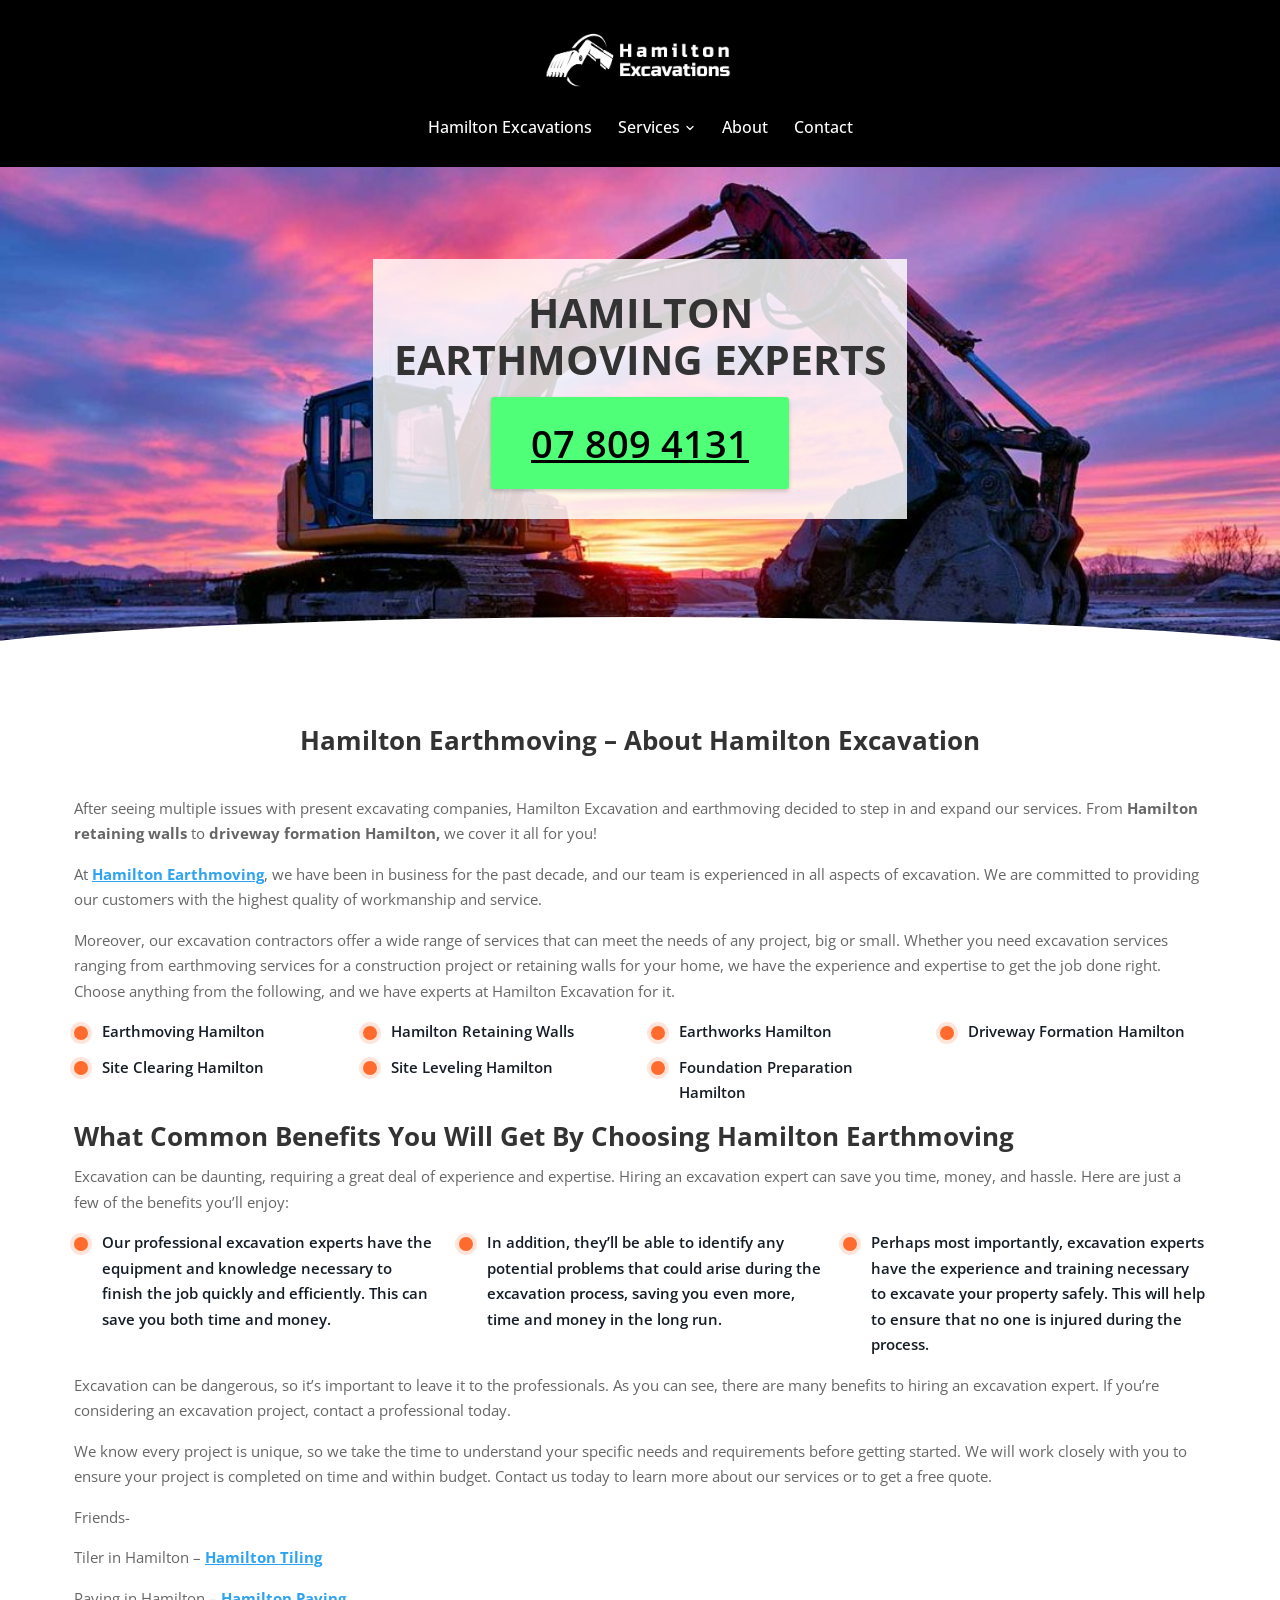
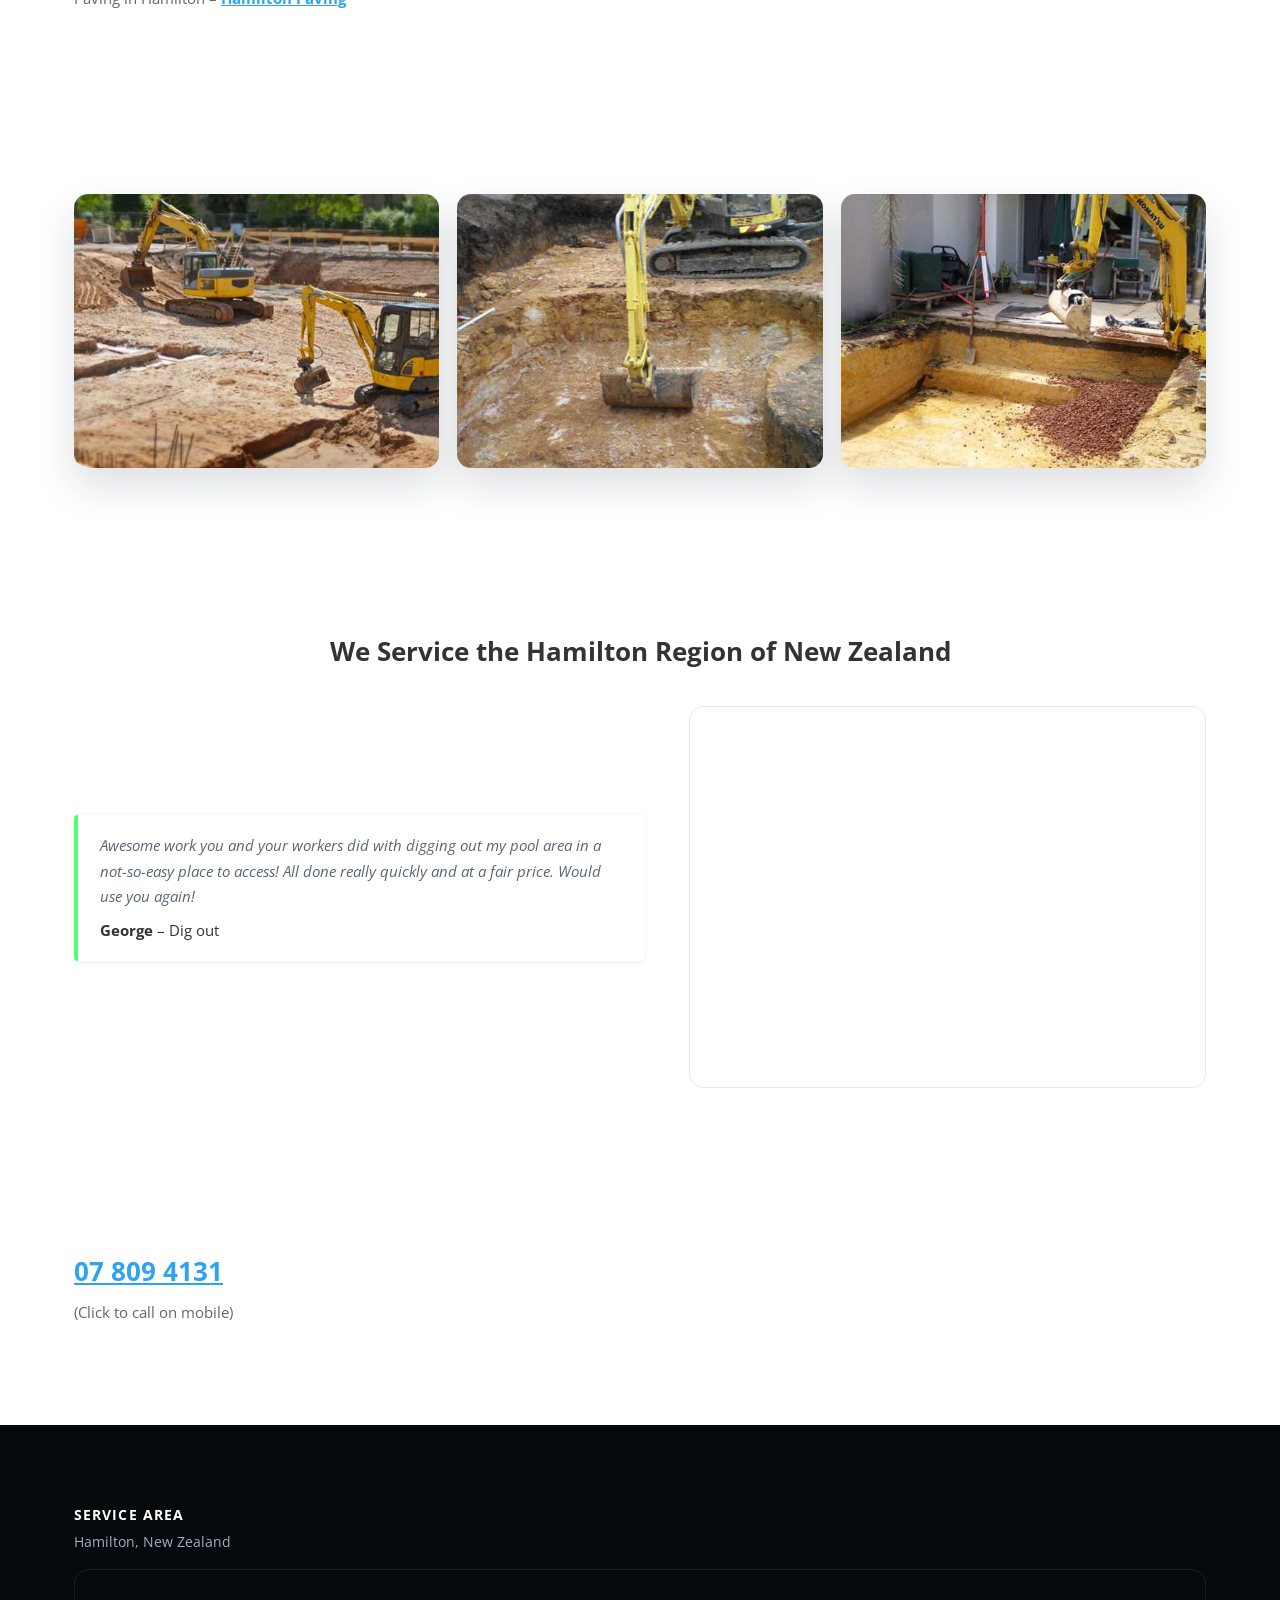
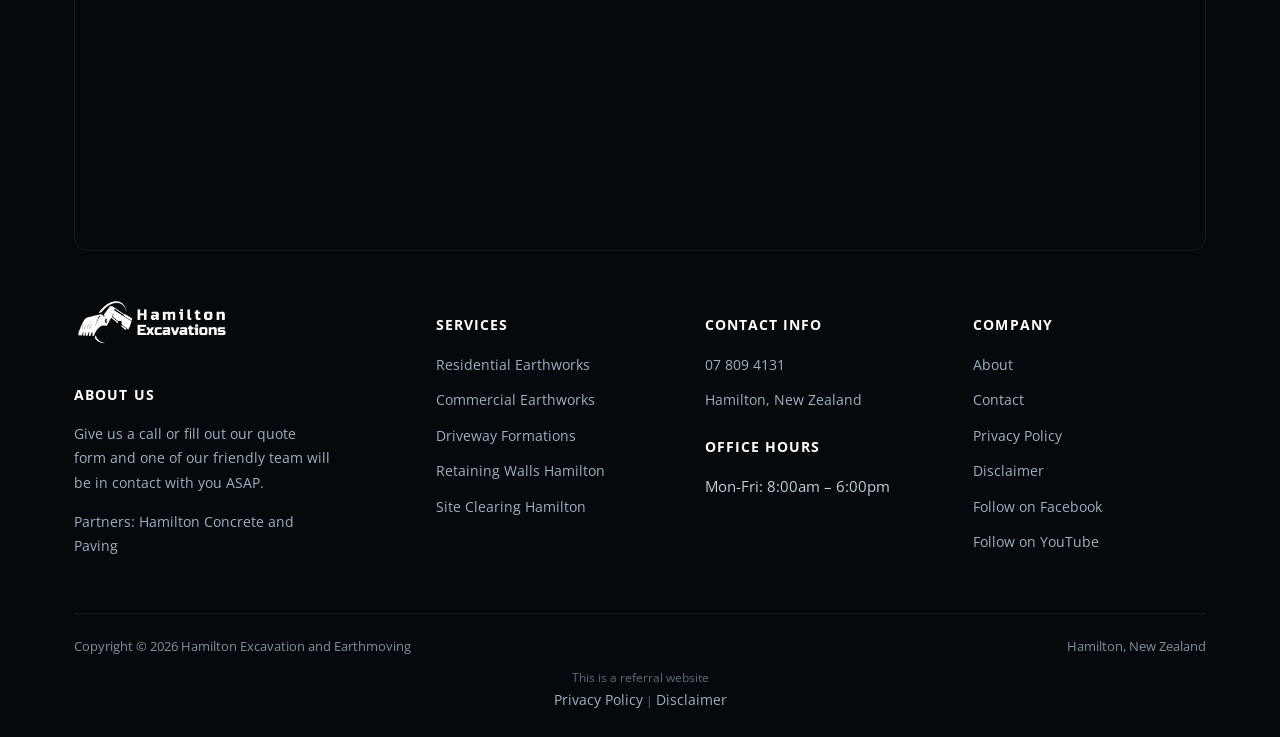
==== about/index.html @ d852b8cb "Rebuild Hamilton Excavations as fast static site Co-Authored-By: Claude Sonnet 5.5 <noreply@anthropi" ====
<!doctype html>
<html lang="en-NZ">
<head>
<!-- Google Tag Manager -->
<script>(function(w,d,s,l,i){w[l]=w[l]||[];w[l].push({'gtm.start':new Date().getTime(),event:'gtm.js'});var f=d.getElementsByTagName(s)[0],j=d.createElement(s),dl=l!='dataLayer'?'&l='+l:'';j.async=true;j.src='https://www.googletagmanager.com/gtm.js?id='+i+dl;f.parentNode.insertBefore(j,f);})(window,document,'script','dataLayer','GTM-MQJZXBH');</script>
<!-- End Google Tag Manager -->
<!-- Google tag (gtag.js) -->
<script async src="https://www.googletagmanager.com/gtag/js?id=G-6KZC2L4CS7"></script>
<script>
  window.dataLayer = window.dataLayer || [];
  function gtag(){dataLayer.push(arguments);}
  gtag('js', new Date());
  gtag('config', 'G-6KZC2L4CS7');
  gtag('config', 'AW-10951528442');
  gtag('config', 'G-4M3SEHZ516');
</script>
<meta charset="UTF-8">
<meta name="viewport" content="width=device-width, initial-scale=1.0">
<link rel="icon" href="/favicon-32.png" sizes="32x32" type="image/png">
<link rel="icon" href="/favicon-192.png" sizes="192x192" type="image/png">
<link rel="apple-touch-icon" href="/apple-touch-icon.png">
<title>Hamilton Earthmoving - Waikato Earthworks Experts - We Dig</title>
<meta name="description" content="Looking for Hamilton Earthmoving? We are your local Waikato Excavation team - Retaining Walls, Driveway formation, Landscaping and more!">
<meta name="robots" content="follow, index, max-snippet:-1, max-video-preview:-1, max-image-preview:large">
<link rel="canonical" href="https://hamiltonexcavations.co.nz/about/">
<meta property="og:locale" content="en_US">
<meta property="og:type" content="article">
<meta property="og:title" content="Hamilton Earthmoving - Waikato Earthworks Experts - We Dig">
<meta property="og:description" content="Looking for Hamilton Earthmoving? We are your local Waikato Excavation team - Retaining Walls, Driveway formation, Landscaping and more!">
<meta property="og:url" content="https://hamiltonexcavations.co.nz/about/">
<meta property="og:site_name" content="Hamilton Earthworks &amp; Excavation | Local Earthmoving">
<meta property="og:video" content="https://www.youtube.com/embed/xe1oZxpB5Bo">
<meta name="twitter:card" content="summary_large_image">
<meta name="twitter:title" content="Hamilton Earthmoving - Waikato Earthworks Experts - We Dig">
<meta name="twitter:description" content="Looking for Hamilton Earthmoving? We are your local Waikato Excavation team - Retaining Walls, Driveway formation, Landscaping and more!">
<meta name="twitter:label1" content="Time to read">
<meta name="twitter:data1" content="6 minutes">
<script type="application/ld+json">{"@context": "https://schema.org", "@graph": [{"@type": "Place", "@id": "https://hamiltonexcavations.co.nz/#place", "address": {"@type": "PostalAddress", "addressLocality": "Waikato", "addressRegion": "Hamilton", "addressCountry": "New Zealand"}}, {"@type": ["LocalBusiness", "Organization"], "@id": "https://hamiltonexcavations.co.nz/#organization", "name": "Hamilton Excavations and Earthworks", "url": "https://hamiltonexcavations.co.nz", "email": "info@hamiltonexcavations.co.nz", "address": {"@type": "PostalAddress", "addressLocality": "Waikato", "addressRegion": "Hamilton", "addressCountry": "New Zealand"}, "logo": {"@type": "ImageObject", "@id": "https://hamiltonexcavations.co.nz/#logo", "url": "https://hamiltonexcavations.co.nz/images/logo-square-Hamilton-Excavations_Blk.png", "contentUrl": "https://hamiltonexcavations.co.nz/images/logo-square-Hamilton-Excavations_Blk.png", "caption": "Hamilton Earthworks &amp; Excavation | Local Earthmoving", "inLanguage": "en-US", "width": "600", "height": "600"}, "openingHours": ["Monday,Tuesday,Wednesday,Thursday,Friday 08:00-18:00"], "location": {"@id": "https://hamiltonexcavations.co.nz/#place"}, "image": {"@id": "https://hamiltonexcavations.co.nz/#logo"}, "telephone": "+64-7-808-1241"}, {"@type": "WebSite", "@id": "https://hamiltonexcavations.co.nz/#website", "url": "https://hamiltonexcavations.co.nz", "name": "Hamilton Earthworks &amp; Excavation | Local Earthmoving", "alternateName": "Hamilton Excavation Service | Local Earthworks", "publisher": {"@id": "https://hamiltonexcavations.co.nz/#organization"}, "inLanguage": "en-US"}, {"@type": "BreadcrumbList", "@id": "https://hamiltonexcavations.co.nz/about/#breadcrumb", "itemListElement": [{"@type": "ListItem", "position": "1", "item": {"@id": "https://hamiltonexcavations.co.nz", "name": "Home"}}, {"@type": "ListItem", "position": "2", "item": {"@id": "https://hamiltonexcavations.co.nz/about/", "name": "about"}}]}, {"@type": "AboutPage", "@id": "https://hamiltonexcavations.co.nz/about/#webpage", "url": "https://hamiltonexcavations.co.nz/about/", "name": "Hamilton Earthmoving - Waikato Earthworks Experts - We Dig", "datePublished": "2022-08-01T09:23:46+00:00", "dateModified": "2025-04-08T02:27:43+00:00", "isPartOf": {"@id": "https://hamiltonexcavations.co.nz/#website"}, "inLanguage": "en-US", "breadcrumb": {"@id": "https://hamiltonexcavations.co.nz/about/#breadcrumb"}}, {"@type": "VideoObject", "name": "Hamilton Earthworks and Excavating", "description": "Excavation Services Hamilton, Waikato, New ZealandWebsite: https://hamiltonexcavations.co.nz/GMB: https://goo.gl/maps/LF7P3GkXdFYofc6y6Facebook: https://www....", "uploadDate": "2023-04-04T17:15:39-07:00", "embedUrl": "https://www.youtube.com/embed/xe1oZxpB5Bo", "duration": "PT0M34S", "width": "1280", "height": "720", "isFamilyFriendly": "True", "@id": "https://hamiltonexcavations.co.nz/about/#schema-2437", "isPartOf": {"@id": "https://hamiltonexcavations.co.nz/about/#webpage"}, "publisher": {"@id": "https://hamiltonexcavations.co.nz/#organization"}, "inLanguage": "en-US", "mainEntityOfPage": {"@id": "https://hamiltonexcavations.co.nz/about/#webpage"}}]}</script>
<script type="application/ld+json">{"@context": "https://schema.org", "@type": "BreadcrumbList", "itemListElement": [{"@type": "ListItem", "position": 1, "name": "Home", "item": "https://hamiltonexcavations.co.nz/"}, {"@type": "ListItem", "position": 2, "name": "About", "item": "https://hamiltonexcavations.co.nz/about/"}]}</script>
<link rel="preconnect" href="https://fonts.googleapis.com">
<link rel="preconnect" href="https://fonts.gstatic.com" crossorigin>
<link rel="preload" as="style" href="https://fonts.googleapis.com/css2?family=Open+Sans:wght@400;600;700;800&display=swap" onload="this.onload=null;this.rel='stylesheet'">
<noscript><link rel="stylesheet" href="https://fonts.googleapis.com/css2?family=Open+Sans:wght@400;600;700;800&display=swap"></noscript>
<link rel="stylesheet" href="/css/style.css">
</head>
<body class="">
<noscript><iframe src="https://www.googletagmanager.com/ns.html?id=GTM-MQJZXBH" height="0" width="0" style="display:none;visibility:hidden"></iframe></noscript>
<header class="classic">
  <div class="c-head wrap">
    <a href="/" class="brand"><img src="/images/logo-long-Hamilton-Excavations-white.png" alt="Hamilton Excavations" width="496" height="175"></a>
    <nav class="links"><a href="/">Hamilton Excavations</a><div class="nav-item"><a href="/services/">Services <svg viewBox="0 0 24 24" fill="none" stroke-width="2.4" stroke-linecap="round" stroke-linejoin="round"><path d="m6 9 6 6 6-6"/></svg></a><div class="nav-dropdown"><a href="/residential-earthworks/">Residential Earthworks</a><a href="/commercial-earthworks/">Commercial Earthworks</a><a href="/driveway-formation/">Driveway Formation</a><a href="/retaining-walls/">Retaining Walls</a><a href="/site-clearing/">Site Clearing</a></div></div><a href="/about/">About</a><a href="/contact/">Contact</a></nav>
    <button type="button" class="hamburger-btn" id="hamburgerBtn" aria-label="Open menu" aria-expanded="false"><svg viewBox="0 0 24 24" fill="none" stroke="#fff" stroke-width="2.4" stroke-linecap="round" stroke-linejoin="round"><path d="M4 7h16M4 12h16M4 17h16"/></svg></button>
  </div>
  <div class="mobile-menu" id="mobileMenu"><a href="/">Hamilton Excavations</a><a href="/services/">Services</a><div class="mobile-submenu"><a href="/residential-earthworks/">Residential Earthworks</a><a href="/commercial-earthworks/">Commercial Earthworks</a><a href="/driveway-formation/">Driveway Formation</a><a href="/retaining-walls/">Retaining Walls</a><a href="/site-clearing/">Site Clearing</a></div><a href="/about/">About</a><a href="/contact/">Contact</a><a href="tel:078094131" class="mobile-menu-phone">Call 07 809 4131</a></div>
</header>
<main>
<section class="hero-c" id="top"><div class="hero-c-box"><div class="row"><div class="text"><h1>Hamilton Earthmoving Experts</h1></div><p class="btn-wrap"><a class="btn btn-primary" href="tel:078094131">07 809 4131</a></p></div></div></section>
<section class=""><div class="wrap"><div class="row"><div class="text"><h2>Hamilton Earthmoving – About Hamilton Excavation</h2></div></div><div class="row"><div class="text"><p>After seeing multiple issues with present excavating companies, Hamilton Excavation and earthmoving decided to step in and expand our services. From <strong>Hamilton retaining walls </strong>to <strong>driveway formation Hamilton, </strong>we cover it all for you!</p>
<p>At <a href="/"><strong>Hamilton Earthmoving</strong></a>, we have been in business for the past decade, and our team is experienced in all aspects of excavation. We are committed to providing our customers with the highest quality of workmanship and service.</p>
<p>Moreover, our excavation contractors offer a wide range of services that can meet the needs of any project, big or small. Whether you need excavation services ranging from earthmoving services for a construction project or retaining walls for your home, we have the experience and expertise to get the job done right. Choose anything from the following, and we have experts at Hamilton Excavation for it.</p>
<ul>
<li>Earthmoving Hamilton</li>
<li>Hamilton Retaining Walls</li>
<li>Earthworks Hamilton</li>
<li>Driveway Formation Hamilton</li>
<li>Site Clearing Hamilton</li>
<li>Site Leveling Hamilton</li>
<li>Foundation Preparation Hamilton</li>
</ul>
<h2><strong>What Common Benefits You Will Get By Choosing Hamilton Earthmoving</strong></h2>
<p>Excavation can be daunting, requiring a great deal of experience and expertise. Hiring an excavation expert can save you time, money, and hassle. Here are just a few of the benefits you’ll enjoy:</p>
<ul>
<li>Our professional excavation experts have the equipment and knowledge necessary to finish the job quickly and efficiently. This can save you both time and money.</li>
<li>In addition, they’ll be able to identify any potential problems that could arise during the excavation process, saving you even more, time and money in the long run.</li>
<li>Perhaps most importantly, excavation experts have the experience and training necessary to excavate your property safely. This will help to ensure that no one is injured during the process.</li>
</ul>
<p>Excavation can be dangerous, so it’s important to leave it to the professionals. As you can see, there are many benefits to hiring an excavation expert. If you’re considering an excavation project, contact a professional today.</p>
<p>We know every project is unique, so we take the time to understand your specific needs and requirements before getting started. We will work closely with you to ensure your project is completed on time and within budget. Contact us today to learn more about our services or to get a free quote.</p>
<p>Friends-</p>
<p>Tiler in Hamilton – <a href="https://hamiltontilingservice.co.nz/" target="_blank" rel="noopener">Hamilton Tiling</a></p>
<p>Paving in Hamilton – <a href="https://hamiltonconcretepaving.co.nz/" target="_blank" rel="noopener">Hamilton Paving</a></p></div></div></div></section>
<section class=""><div class="wrap"><div class="row gallery-grid"><div class="figure"><img src="/images/c4-1-1.jpg" alt="Hamilton Earthmoving - Digger in action" width="692" height="384" loading="lazy" decoding="async"></div><div class="figure"><img src="/images/c3-1.jpg" alt="hamilton excavation in process" width="692" height="384" loading="lazy" decoding="async"></div><div class="figure"><img src="/images/c2-2.jpg" alt="new driveway from hamilton excavation" width="692" height="384" loading="lazy" decoding="async"></div></div></div></section>
<section class=""><div class="wrap"><div class="row"><div class="text">

<h2>We Service the Hamilton Region of New Zealand</h2>

</div></div><div class="row cols cols-2"><div class="col"><div class="testimonial"><blockquote><p>Awesome work you and your workers did with digging out my pool area in a not-so-easy place to access! All done really quickly and at a fair price. Would use you again!</p></blockquote><p class="who"><strong>George</strong> &ndash; Dig out</p></div></div><div class="col"><div class="map-embed"><iframe src="https://www.google.com/maps/embed?pb=!1m14!1m8!1m3!1d100912.6818977633!2d175.24839!3d-37.777821!3m2!1i1024!2i768!4f13.1!3m3!1m2!1s0x0%3A0x8e48f410fe444acb!2sHamilton%20Excavations%20and%20Retaining%20Walls!5e0!3m2!1sen!2sau!4v1660415158446!5m2!1sen!2sau" width="600" height="380" style="border:0" allowfullscreen loading="lazy" referrerpolicy="no-referrer-when-downgrade" title="Hamilton Excavation and Earthmoving service area map"></iframe></div></div></div></div></section>
<section class=""><div class="wrap"><div class="row"><div class="text"><h2><a href="tel:078094131">07 809 4131</a></h2>
<p>(Click to call on mobile)</p></div></div></div></section>
</main>
<footer>
  <div class="wrap">
    <div class="footer-map-head"><h4>Service Area</h4><p>Hamilton, New Zealand</p></div><div class="footer-map"><iframe src="https://www.google.com/maps/embed?pb=!1m14!1m8!1m3!1d201825.3637955266!2d175.24839!3d-37.777821!3m2!1i1024!2i768!4f13.1!3m3!1m2!1s0x248fe0f146247133%3A0x8e48f410fe444acb!2sHamilton%20Excavations%20and%20Retaining%20Walls!5e0!3m2!1sen!2sau!4v1680653129129!5m2!1sen!2sau" width="600" height="280" style="border:0" allowfullscreen loading="lazy" referrerpolicy="no-referrer-when-downgrade" title="Hamilton Excavation and Earthmoving service area map"></iframe></div>
    <div class="footer-grid "><div class="footer-brand"><a href="/" class="brand"><img src="/images/logo-long-Hamilton-Excavations-white.png" alt="Hamilton Excavations" width="496" height="175" loading="lazy"></a><h4>About us</h4><p>Give us a call or fill out our quote form and one of our friendly team will be in contact with you ASAP.</p><p>Partners: <a href="https://hamiltonconcretepaving.co.nz/" target="_blank" rel="noopener">Hamilton Concrete and Paving</a></p></div><div><h4>Services</h4><ul><li><a href="/residential-earthworks/">Residential Earthworks</a></li><li><a href="/commercial-earthworks/">Commercial Earthworks</a></li><li><a href="/driveway-formation/">Driveway Formations</a></li><li><a href="/retaining-walls/">Retaining Walls Hamilton</a></li><li><a href="/site-clearing/">Site Clearing Hamilton</a></li></ul></div><div><h4>Contact Info</h4><ul><li><a href="tel:078094131">07 809 4131</a></li><li><a href="https://goo.gl/maps/LF7P3GkXdFYofc6y6" target="_blank" rel="noopener">Hamilton, New Zealand</a></li></ul><h4 style="margin-top:22px;">Office Hours</h4><ul><li>Mon-Fri: 8:00am &ndash; 6:00pm</li></ul></div><div><h4>Company</h4><ul><li><a href="/about/">About</a></li><li><a href="/contact/">Contact</a></li><li><a href="/privacy-policy/">Privacy Policy</a></li><li><a href="/disclaimer/">Disclaimer</a></li><li><a href="https://www.facebook.com/profile.php?id=100091806720101" target="_blank" rel="noopener">Follow on Facebook</a></li><li><a href="https://www.youtube.com/channel/UCdYH-QV3wyLhXMecD7asqXA" target="_blank" rel="noopener">Follow on YouTube</a></li></ul></div></div>
    <div class="footer-bottom"><span>Copyright &copy; 2026 Hamilton Excavation and Earthmoving</span><span>Hamilton, New Zealand</span></div>
    <div class="footer-disclosure">This is a referral website<br><a href="/privacy-policy/">Privacy Policy</a> | <a href="/disclaimer/">Disclaimer</a></div>
  </div>
</footer>
<script>
(function(){var b=document.getElementById('hamburgerBtn'),m=document.getElementById('mobileMenu');if(!b||!m)return;b.addEventListener('click',function(){var o=m.classList.toggle('open');b.setAttribute('aria-expanded',o?'true':'false');});})();
</script>
<script src="https://link.msgsndr.com/js/form_embed.js" defer></script>
</body>
</html>
---- css/style.css ----
:root{
    --navy:#0f1b2b;
    --navy-2:#16283f;
    --orange:#ff6b2c;
    --orange-2:#ff8a4c;
    --paper:#f6f7f9;
    --ink:#141c26;
    --muted:#5b6673;
    --line:#e6e9ee;
    --white:#ffffff;
    --radius:14px;
    --shadow:0 10px 30px rgba(15,27,43,0.08);
    --maxw:1180px;
  }
  *{box-sizing:border-box;}
  html{scroll-behavior:smooth;}
  body{
    margin:0;
    font-family:'Inter',-apple-system,BlinkMacSystemFont,'Segoe UI',sans-serif;
    color:var(--ink);
    background:var(--white);
    line-height:1.6;
  }
  img{max-width:100%;display:block;}
  a{color:inherit;}
  .wrap{max-width:var(--maxw);margin:0 auto;padding:0 24px;}
  h1,h2,h3{font-weight:800;line-height:1.15;margin:0 0 .5em;}
  h2{font-size:clamp(1.7rem,3vw,2.4rem);}
  h3{font-size:1.15rem;}
  p{color:var(--muted);margin:0 0 1em;}
  .eyebrow{
    display:inline-flex;align-items:center;gap:8px;
    text-transform:uppercase;letter-spacing:.08em;font-size:.75rem;font-weight:700;
    color:var(--orange);margin-bottom:12px;
  }
  .eyebrow::before{content:"";width:22px;height:2px;background:var(--orange);display:inline-block;}
  .btn{
    display:inline-flex;align-items:center;justify-content:center;gap:8px;
    padding:15px 28px;border-radius:999px;font-weight:700;font-size:.95rem;
    text-decoration:none;cursor:pointer;border:2px solid transparent;transition:transform .15s ease, box-shadow .15s ease, background .15s ease;
  }
  .btn:hover{transform:translateY(-2px);}
  .btn-primary{background:var(--orange);color:var(--white);box-shadow:0 8px 20px rgba(255,107,44,.35);}
  .btn-primary:hover{background:var(--orange-2);}
  .btn-outline{background:transparent;border-color:rgba(255,255,255,.35);color:var(--white);}
  .btn-outline:hover{border-color:var(--white);}
  .btn-dark{background:var(--navy);color:var(--white);}

  /* Header */
  header{
    position:sticky;top:0;z-index:50;background:rgba(15,27,43,.96);backdrop-filter:blur(6px);
    border-bottom:1px solid rgba(255,255,255,.06);
  }
  .nav{display:flex;align-items:center;justify-content:space-between;padding:16px 24px;}
  .brand{display:flex;align-items:center;gap:10px;color:var(--white);text-decoration:none;font-weight:800;font-size:1.05rem;letter-spacing:.01em;}
  .brand-mark{
    width:34px;height:32px;display:flex;align-items:center;flex-shrink:0;
  }
  .brand-mark svg{width:34px;height:32px;}
  .brand small{display:block;font-size:.65rem;font-weight:600;color:#9fb0c3;letter-spacing:.12em;text-transform:uppercase;}
  nav.links{display:flex;align-items:center;gap:32px;}
  nav.links a{color:#cfd8e3;text-decoration:none;font-weight:600;font-size:.92rem;}
  nav.links a:hover{color:var(--white);}
  .nav-item{position:relative;display:flex;align-items:center;padding:24px 0;margin:-24px 0;}
  .nav-item > a{display:flex;align-items:center;gap:5px;}
  .nav-item > a svg{width:13px;height:13px;stroke:currentColor;transition:transform .18s ease;}
  .nav-item:hover > a svg{transform:rotate(180deg);}
  .nav-dropdown{
    position:absolute;top:100%;left:0;margin-top:2px;
    background:var(--navy-2);border:1px solid rgba(255,255,255,.1);border-radius:12px;
    padding:8px;min-width:220px;box-shadow:0 22px 44px rgba(0,0,0,.4);
    opacity:0;visibility:hidden;transform:translateY(-6px);transition:opacity .18s ease, transform .18s ease, visibility .18s ease;
    z-index:60;
  }
  .nav-item:hover .nav-dropdown{opacity:1;visibility:visible;transform:translateY(0);}
  .nav-dropdown a{display:block;padding:10px 12px;border-radius:8px;color:#cfd8e3;font-weight:600;font-size:.88rem;}
  .nav-dropdown a:hover{background:rgba(255,255,255,.07);color:var(--white);}
  .nav-cta{display:flex;align-items:center;gap:14px;}
  .phone-pill{
    display:flex;align-items:center;gap:8px;color:var(--white);text-decoration:none;font-weight:700;font-size:.92rem;
  }
  .phone-pill svg{width:16px;height:16px;stroke:var(--orange);}
  .menu-toggle{display:none;background:none;border:none;color:var(--white);font-size:1.6rem;cursor:pointer;}
  .hamburger-btn{
    display:none;width:42px;height:42px;border-radius:10px;background:var(--orange);border:none;
    align-items:center;justify-content:center;cursor:pointer;flex-shrink:0;box-shadow:0 8px 20px rgba(255,107,44,.35);
  }
  .hamburger-btn svg{width:20px;height:20px;}

  /* Mobile menu panel */
  .mobile-menu{
    display:none;flex-direction:column;gap:2px;background:var(--navy-2);
    border-top:1px solid rgba(255,255,255,.08);padding:10px 20px 22px;
  }
  .mobile-menu.open{display:flex;}
  .mobile-menu a{
    color:#cfd8e3;text-decoration:none;font-weight:600;font-size:.98rem;padding:13px 4px;
    border-bottom:1px solid rgba(255,255,255,.06);
  }
  .mobile-submenu{display:flex;flex-direction:column;padding-left:14px;}
  .mobile-submenu a{font-size:.9rem;font-weight:500;color:#9fb0c3;padding:10px 4px;}
  .mobile-menu-phone{color:var(--orange) !important;font-weight:700 !important;}
  .mobile-menu .btn-primary{justify-content:center;margin-top:14px;border-bottom:none;}

  /* Hero */
  .hero{
    background:radial-gradient(1200px 500px at 15% -10%, rgba(255,107,44,.22), transparent 60%),
               linear-gradient(100deg, rgba(15,27,43,.97) 0%, rgba(15,27,43,.93) 38%, rgba(15,27,43,.62) 100%),
               url('/images/cool-digger-sunset-3.jpg');
    background-size:cover;background-position:center 65%;
    color:var(--white);position:relative;overflow:hidden;
  }
  .hero::after{
    content:"";position:absolute;right:-120px;top:-80px;width:520px;height:520px;
    background:radial-gradient(circle,rgba(255,107,44,.2),transparent 70%);
  }
  .hero-inner{
    position:relative;z-index:2;padding:88px 24px 76px;max-width:1320px;margin:0 auto;
    display:grid;grid-template-columns:.95fr 1.25fr;gap:40px;align-items:center;
  }
  .hero h1{font-size:clamp(2.1rem,4.4vw,3.2rem);margin-bottom:.4em;}
  .hero h1 span{color:var(--orange);}
  .hero-topbar{
    position:relative;z-index:3;background:linear-gradient(135deg,var(--orange),var(--orange-2));
    padding:16px 24px;text-align:center;box-shadow:0 4px 18px rgba(0,0,0,.18);
  }
  .hero-topbar strong{
    display:inline-block;color:var(--navy);font-weight:900;letter-spacing:.02em;
    font-size:clamp(1.3rem,3.4vw,2rem);text-transform:uppercase;
    text-shadow:0 0 14px rgba(255,255,255,.85), 0 0 28px rgba(255,255,255,.5), 0 2px 0 rgba(255,255,255,.4);
  }
  .hero p.lead{color:#c3ceda;font-size:1.08rem;max-width:52ch;margin-bottom:1.8em;}
  .hero-actions{display:flex;flex-wrap:wrap;gap:14px;margin-bottom:2.4em;}
  .hero-stats{display:flex;gap:28px;flex-wrap:wrap;}
  .hero-stats div{min-width:110px;}
  .hero-stats strong{display:block;font-size:1.6rem;color:var(--white);}
  .hero-stats span{font-size:.8rem;color:#9fb0c3;text-transform:uppercase;letter-spacing:.06em;}

  .hero-card{
    background:rgba(255,255,255,.06);border:1px solid rgba(255,255,255,.12);border-radius:var(--radius);
    padding:28px;backdrop-filter:blur(4px);
  }
  .hero-card h3{color:var(--white);margin-bottom:14px;font-size:1.05rem;}
  .hero-card ul{list-style:none;margin:0;padding:0;display:grid;gap:12px;}
  .hero-card li{display:flex;gap:10px;align-items:flex-start;color:#dbe3ec;font-size:.92rem;}
  .hero-card li svg{width:18px;height:18px;stroke:var(--orange);flex-shrink:0;margin-top:2px;}

  /* Hero form (right column) */
  .hero-form{
    padding:0;
  }
  .hero-form-head{padding:0 4px 32px;}
  .response-time{
    color:var(--white);font-size:2rem;font-weight:800;margin:0;line-height:1.3;
  }
  .response-time .highlight{
    position:relative;color:var(--white);display:inline-block;padding-bottom:6px;
  }
  .response-time .highlight::after{
    content:"";position:absolute;left:-4px;right:-4px;bottom:-6px;height:14px;
    background:linear-gradient(90deg,var(--orange),var(--orange-2));
    border-radius:8px;z-index:1;transform:skewX(-10deg) rotate(-1deg);
    box-shadow:0 4px 10px rgba(255,107,44,.35);
  }
  .hero-form iframe{border-radius:10px;display:block;}

  /* Checklist strip */
  .checklist-strip{background:var(--navy-2);border-top:1px solid rgba(255,255,255,.08);}
  .checklist-strip .wrap{
    display:flex;flex-wrap:wrap;gap:14px 32px;padding:22px 24px;justify-content:center;
  }
  .checklist-strip .check-item{display:flex;align-items:center;gap:10px;color:#dbe3ec;font-size:.9rem;font-weight:600;}
  .checklist-strip .check-item svg{width:18px;height:18px;stroke:var(--orange);flex-shrink:0;}

  /* Trust bar */
  .sub-headline{background:var(--navy);padding:22px 0;}
  .sub-headline h2{
    margin:0;text-align:center;color:var(--white);font-size:clamp(1.05rem,2.4vw,1.4rem);font-weight:700;
  }

  .trustbar{background:var(--white);border-bottom:1px solid var(--line);}
  .trustbar .wrap{
    display:grid;grid-template-columns:repeat(4,1fr);gap:24px;padding:26px 24px;
  }
  .trust-item{display:flex;align-items:center;gap:12px;}
  .trust-item svg{width:26px;height:26px;stroke:var(--orange);flex-shrink:0;}
  .trust-item span{font-weight:700;font-size:.88rem;color:var(--navy);}

  /* Section spacing */
  section{padding:84px 0;}
  .section-head{max-width:640px;margin-bottom:48px;}
  .bg-paper{background:var(--paper);}

  /* Content + photo split */
  .content-photo-grid{display:grid;grid-template-columns:1.1fr .9fr;gap:48px;align-items:center;}
  .content-photo{border-radius:var(--radius);overflow:hidden;box-shadow:0 24px 50px rgba(15,27,43,.18);}
  .content-photo img{width:100%;height:360px;object-fit:cover;object-position:center;display:block;}

  /* Services grid */
  .services-grid{display:grid;grid-template-columns:repeat(3,1fr);gap:24px;}
  .service-card{
    background:var(--white);border:1px solid var(--line);border-radius:var(--radius);
    box-shadow:var(--shadow);transition:transform .18s ease, box-shadow .18s ease;
    position:relative;padding:0;overflow:hidden;
  }
  .service-card:hover{transform:translateY(-4px);box-shadow:0 16px 34px rgba(15,27,43,.12);}
  .service-card .card-photo{width:100%;height:170px;object-fit:cover;object-position:center;}
  .service-card .card-body{padding:22px 26px 28px;}
  .service-icon{
    width:52px;height:52px;border-radius:12px;background:linear-gradient(135deg,#fff1e9,#ffe1cf);
    display:flex;align-items:center;justify-content:center;margin-bottom:18px;
    margin-top:-40px;position:relative;z-index:2;box-shadow:0 6px 16px rgba(15,27,43,.18);
  }
  .service-icon svg{width:26px;height:26px;stroke:var(--orange);}
  .service-card h3{margin-bottom:8px;}
  .service-card p{margin-bottom:0;font-size:.93rem;}
  .service-card .service-link{
    display:inline-flex;align-items:center;gap:6px;margin-top:14px;font-size:.85rem;font-weight:700;color:var(--orange);text-decoration:none;
  }
  .service-card.featured{border-color:var(--orange);}
  .service-tag{
    position:absolute;top:14px;right:16px;z-index:3;background:var(--orange);color:var(--white);
    font-size:.68rem;font-weight:800;letter-spacing:.06em;text-transform:uppercase;
    padding:5px 12px;border-radius:999px;
  }

  /* Gallery */
  .gallery-grid{display:grid;grid-template-columns:repeat(4,1fr);gap:18px;}
  .gallery-item{
    position:relative;border-radius:var(--radius);overflow:hidden;aspect-ratio:4/5;
    box-shadow:var(--shadow);
  }
  .gallery-item img{width:100%;height:100%;object-fit:cover;transition:transform .3s ease;}
  .gallery-item:hover img{transform:scale(1.06);}
  .gallery-item .cap{
    position:absolute;left:0;right:0;bottom:0;padding:16px 14px;color:var(--white);font-weight:700;font-size:.85rem;
    background:linear-gradient(0deg, rgba(15,27,43,.85), transparent 70%);
  }

  /* Areas we service carousel */
  .areas-head{display:flex;justify-content:space-between;align-items:flex-end;gap:24px;margin-bottom:32px;flex-wrap:wrap;}
  .areas-top-grid{display:grid;grid-template-columns:2fr 1fr;gap:40px;align-items:stretch;margin-bottom:32px;}
  .areas-intro{display:flex;flex-direction:column;justify-content:space-between;gap:24px;}
  .areas-map-card{
    border-radius:var(--radius);overflow:hidden;min-height:220px;
    border:1px solid var(--line);box-shadow:0 10px 24px rgba(15,27,43,.08);
  }
  .areas-map-card iframe{width:100%;height:100%;border:0;display:block;}
  .carousel-nav{display:flex;gap:10px;}
  .carousel-nav button{
    width:42px;height:42px;border-radius:50%;border:1px solid var(--line);background:var(--white);
    display:flex;align-items:center;justify-content:center;cursor:pointer;transition:background .15s ease;
  }
  .carousel-nav button:hover{background:var(--paper);}
  .carousel-nav button svg{width:18px;height:18px;stroke:var(--navy);}
  .areas-carousel{
    display:flex;overflow-x:auto;scroll-snap-type:x mandatory;gap:24px;
    scrollbar-width:none;-ms-overflow-style:none;padding-bottom:4px;
  }
  .areas-carousel::-webkit-scrollbar{display:none;}
  .area-slide{
    flex:0 0 100%;scroll-snap-align:start;background:var(--paper);border:1px solid var(--line);
    border-radius:var(--radius);padding:32px 36px;
  }
  .area-slide h3{font-size:1.2rem;margin-bottom:20px;color:var(--navy);}
  .area-suburbs{columns:4;column-gap:28px;list-style:none;margin:0;padding:0;}
  .area-suburbs li{
    display:flex;align-items:center;gap:8px;font-size:.86rem;color:var(--muted);
    break-inside:avoid;margin-bottom:9px;
  }
  .area-suburbs li svg{width:13px;height:13px;stroke:var(--orange);flex-shrink:0;}
  .area-dots{display:flex;gap:8px;justify-content:center;margin-top:24px;}
  .area-dots button{
    width:8px;height:8px;border-radius:50%;background:var(--line);border:none;cursor:pointer;padding:0;
  }
  .area-dots button.active{background:var(--orange);width:22px;border-radius:6px;transition:width .2s ease;}

  /* Reviews */
  .reviews-wrap{max-width:920px;margin:0 auto;}

  /* FAQ accordion */
  .faq-wrap{max-width:820px;margin:0 auto;display:grid;gap:14px;}
  .faq-item{
    background:var(--white);border:1px solid var(--line);border-radius:12px;overflow:hidden;
  }
  .faq-item summary{
    list-style:none;cursor:pointer;padding:20px 24px;display:flex;align-items:center;justify-content:space-between;
    gap:16px;font-weight:700;color:var(--navy);font-size:1rem;
  }
  .faq-item summary::-webkit-details-marker{display:none;}
  .faq-item summary .faq-icon{
    width:26px;height:26px;border-radius:50%;background:var(--paper);display:flex;align-items:center;justify-content:center;
    flex-shrink:0;transition:transform .2s ease, background .2s ease;
  }
  .faq-item summary .faq-icon svg{width:14px;height:14px;stroke:var(--orange);}
  .faq-item[open] summary .faq-icon{transform:rotate(45deg);background:#fff1e9;}
  .faq-item .faq-answer{padding:0 24px 20px;margin:0;font-size:.94rem;}

  /* Footer map */
  .footer-map-head{margin-bottom:16px;}
  .footer-map-head h4{color:var(--white);font-size:.85rem;text-transform:uppercase;letter-spacing:.08em;margin-bottom:4px;}
  .footer-map-head p{color:#9fb0c3;font-size:.85rem;margin:0;}
  .footer-map{
    width:100%;border-radius:var(--radius);overflow:hidden;margin-bottom:44px;
    border:1px solid rgba(255,255,255,.08);
  }
  .footer-map iframe{width:100%;height:280px;border:0;display:block;}

  /* Why us */
  .why-grid{display:grid;grid-template-columns:1fr 1fr;gap:56px;align-items:start;}
  .why-list{display:grid;gap:22px;}
  .why-item{display:flex;gap:16px;}
  .why-num{
    width:42px;height:42px;border-radius:10px;background:var(--navy);color:var(--white);
    display:flex;align-items:center;justify-content:center;font-weight:800;flex-shrink:0;font-size:.95rem;
  }
  .why-item h3{margin-bottom:4px;font-size:1.05rem;}
  .why-item p{margin:0;font-size:.93rem;}
  .why-panel{
    background:var(--navy);color:var(--white);border-radius:var(--radius);padding:36px;
    background-image:radial-gradient(600px 300px at 90% 0%, rgba(255,107,44,.25), transparent 70%);
  }
  .why-panel h3{color:var(--white);font-size:1.3rem;}
  .why-panel p{color:#c3ceda;}
  .process{display:grid;gap:18px;margin-top:26px;}
  .process-step{display:flex;gap:14px;align-items:flex-start;}
  .process-step .dot{width:10px;height:10px;border-radius:50%;background:var(--orange);margin-top:8px;flex-shrink:0;}
  .process-step strong{display:block;color:var(--white);font-size:.95rem;}
  .process-step span{color:#9fb0c3;font-size:.85rem;}

  /* CTA strip */
  .cta-strip{
    background:linear-gradient(135deg,var(--orange),#ff8a4c);color:var(--white);text-align:center;
    padding:56px 24px;
  }
  .cta-strip h2{color:var(--white);margin-bottom:.3em;}
  .cta-strip p{color:rgba(255,255,255,.9);max-width:52ch;margin:0 auto 1.6em;}
  .cta-strip .btn-dark:hover{background:#0a1420;}

  /* Contact */
  .contact-grid{display:grid;grid-template-columns:.85fr 1.15fr;gap:48px;align-items:start;}
  #contact-info .contact-grid{grid-template-columns:.75fr 1.25fr;}
  #contact-info .form-wrap{background:transparent;border:none;box-shadow:none;padding:0;}
  .contact-info{display:grid;gap:22px;}
  .info-card{
    background:var(--white);border:1px solid var(--line);border-radius:var(--radius);padding:22px;
    display:flex;gap:14px;align-items:flex-start;box-shadow:var(--shadow);
  }
  .info-card svg{width:22px;height:22px;stroke:var(--orange);flex-shrink:0;margin-top:2px;}
  .info-card h3{font-size:.98rem;margin-bottom:4px;}
  .info-card p{margin:0;font-size:.9rem;}
  .info-card a{color:var(--navy);text-decoration:none;font-weight:700;}
  .form-wrap{
    background:var(--white);border:1px solid var(--line);border-radius:var(--radius);padding:16px;
    box-shadow:var(--shadow);min-height:600px;
  }
  .form-wrap iframe{border-radius:10px;}

  /* Footer */
  footer{background:var(--navy);color:#c3ceda;padding:60px 0 24px;}
  .footer-grid{display:grid;grid-template-columns:1.4fr 1fr 1fr 1fr;gap:36px;margin-bottom:40px;}
  .footer-brand p{color:#9fb0c3;font-size:.9rem;max-width:32ch;}
  footer h4{color:var(--white);font-size:.85rem;text-transform:uppercase;letter-spacing:.08em;margin-bottom:16px;}
  footer ul{list-style:none;margin:0;padding:0;display:grid;gap:10px;}
  footer a{color:#9fb0c3;text-decoration:none;font-size:.9rem;}
  footer a:hover{color:var(--white);}
  .footer-bottom{
    border-top:1px solid rgba(255,255,255,.08);padding-top:22px;
    display:flex;justify-content:space-between;flex-wrap:wrap;gap:10px;font-size:.8rem;color:#7f8fa3;
  }
  .footer-disclosure{margin-top:10px;font-size:.75rem;color:#5c6b80;}

  @media (max-width:980px){
    nav.links{display:none;}
    .phone-pill{display:none;}
    .nav-cta .btn-primary{display:none;}
    .hamburger-btn{display:flex;}
    .nav{padding:12px 16px;}
    .hero-inner{grid-template-columns:1fr;}
    .services-grid{grid-template-columns:repeat(2,1fr);}
    .why-grid{grid-template-columns:1fr;}
    .contact-grid{grid-template-columns:1fr;}
    #contact-info .contact-grid{grid-template-columns:1fr;}
    .trustbar .wrap{grid-template-columns:repeat(2,1fr);}
    .footer-grid{grid-template-columns:1fr 1fr;}
    .gallery-grid{grid-template-columns:repeat(2,1fr);}
    .area-suburbs{columns:2;}
  }
  @media (max-width:600px){
    .services-grid{grid-template-columns:1fr;}
    .hero-actions{flex-direction:column;align-items:stretch;}
    .hero-actions .btn{width:100%;}
    .hero-stats{flex-direction:column;gap:18px;align-items:flex-start;}
    .footer-grid{grid-template-columns:1fr;}
    section{padding:60px 0;}
    .gallery-grid{grid-template-columns:1fr 1fr;}
    .checklist-strip .wrap{justify-content:flex-start;}
    .area-slide{padding:24px 20px;}
    .area-suburbs{columns:1;}
    .areas-head{align-items:flex-start;}
    .areas-top-grid{grid-template-columns:1fr;gap:24px;}
    .content-photo-grid{grid-template-columns:1fr;gap:24px;}
    .content-photo img{height:220px;}
    .areas-map-card{min-height:220px;}
  }

/* privacy page */

  .policy-hero{
    background:linear-gradient(180deg,var(--navy) 0%, var(--navy-2) 100%);
    color:var(--white);padding:64px 0 48px;
  }
  .policy-hero .eyebrow{color:#ff9457;}
  .policy-hero h1{margin-bottom:.3em;}
  .policy-hero p{color:#c3ceda;max-width:60ch;margin:0;}
  .policy{padding:64px 0 90px;}
  .policy-wrap{max-width:800px;margin:0 auto;padding:0 24px;}
  .policy-wrap h2{font-size:1.35rem;margin-top:2.2em;margin-bottom:.5em;}
  .policy-wrap h2:first-child{margin-top:0;}
  .policy-wrap p, .policy-wrap li{color:var(--muted);font-size:.98rem;}
  .policy-wrap ul{padding-left:1.2em;margin:0 0 1em;}
  .policy-wrap li{margin-bottom:.4em;}
  .policy-wrap strong{color:var(--ink);}
  .policy-updated{
    display:inline-block;font-size:.82rem;font-weight:700;color:var(--orange);
    background:#fff1e9;padding:6px 14px;border-radius:999px;margin-bottom:1.5em;
  }
  .policy-card{
    background:var(--paper);border:1px solid var(--line);border-radius:var(--radius);
    padding:24px 26px;margin:1.5em 0;
  }
  .policy-card p:last-child{margin-bottom:0;}

/* sandblasting brisbane additions */
.brand img{height:46px;width:auto}
.hero-copy .text h1,.hero-copy h1{color:#fff;font-size:clamp(2.1rem,4.4vw,3.2rem);margin-bottom:.5em;text-transform:none}
.hero-copy .btn-wrap{margin:0}
.hero-copy .btn{font-size:1.15rem}
.hero-copy .figure{display:none}
.response-sub{color:#c3ceda;font-size:1.05rem;margin:.6em 0 0;font-weight:600}
.form-card{background:#fff;border-radius:14px;padding:18px;box-shadow:0 24px 50px rgba(0,0,0,.3);min-height:200px}
.form-fallback{text-align:center;padding:30px 12px}.form-fallback h3{color:var(--navy)}
.sec-note{display:none}
.text h1,.text h2,.text h3,.text h4{color:var(--navy)}
.text ul{list-style:none;padding:0;display:grid;gap:10px 22px;grid-template-columns:repeat(auto-fit,minmax(230px,1fr));margin:1em 0}
.text ul li{padding-left:28px;position:relative;font-weight:600;color:var(--ink)}
.text ul li::before{content:"";position:absolute;left:0;top:.45em;width:14px;height:14px;border-radius:50%;background:var(--orange);box-shadow:0 0 0 4px rgba(255,107,44,.18)}
.text a{color:var(--orange);font-weight:700}
.text ol{padding-left:1.2em}
.figure img{width:100%;border-radius:var(--radius);box-shadow:0 18px 40px rgba(15,27,43,.14)}
.cols{display:grid;gap:44px;align-items:center}
.cols-2{grid-template-columns:1.05fr .95fr}.cols-3{grid-template-columns:repeat(3,1fr);align-items:stretch}
.row{margin-bottom:40px}.row:last-child{margin-bottom:0}
.blurb{position:relative;background:#fff;border:1px solid var(--line);border-radius:var(--radius);box-shadow:var(--shadow);overflow:hidden;padding-bottom:22px;transition:transform .18s ease,box-shadow .18s ease;height:100%}
.blurb:hover{transform:translateY(-4px);box-shadow:0 16px 34px rgba(15,27,43,.12)}
.blurb .figure img{border-radius:0;box-shadow:none;height:190px;object-fit:cover}
.blurb h3,.blurb h4,.blurb p{padding:0 24px}.blurb h3,.blurb h4{margin-top:18px;color:var(--navy)}
.card-link{position:absolute;inset:0;z-index:2}
.gallery-grid{grid-template-columns:repeat(3,1fr)}
.gallery-grid .figure img{aspect-ratio:4/3;object-fit:cover;width:100%;transition:transform .3s}
.btn-wrap{margin:1.2em 0}
.btn-dark{background:var(--navy);color:#fff}
.cta-strip .hero-actions{justify-content:center;margin:0}.cta-strip h3,.cta-strip h2{color:#fff}
.cta-strip .text{color:#fff}
.map-embed{border-radius:var(--radius);overflow:hidden;border:1px solid var(--line)}.map-embed iframe{width:100%;height:380px;border:0;display:block}
.faq-wrap{max-width:820px;margin:0 auto;display:grid;gap:14px}
.faq-icon{width:26px;height:26px;border-radius:50%;background:var(--paper);display:flex;align-items:center;justify-content:center;flex-shrink:0;color:var(--orange);font-weight:800;transition:transform .2s}
.faq-item[open] .faq-icon{transform:rotate(45deg)}
.faq-answer{padding:0 24px 20px}
.info-grid{display:grid;grid-template-columns:repeat(3,1fr);gap:22px}
.footer-grid{grid-template-columns:1.4fr 1fr 1fr 1fr}
.footer-brand img{height:56px;width:auto;margin-bottom:14px}
.footer-disclosure{text-align:center}
.footer-disclosure a{color:#9fb0c3}
.thanks-hero{background:linear-gradient(180deg,var(--navy),var(--navy-2));color:#fff;padding:110px 0 100px;text-align:center}
.thanks-inner{max-width:620px;margin:0 auto;padding:0 24px}
.thanks-check{width:74px;height:74px;border-radius:50%;background:linear-gradient(135deg,var(--orange),var(--orange-2));display:flex;align-items:center;justify-content:center;margin:0 auto 28px}
.thanks-check svg{width:36px;height:36px;stroke:#fff}
.thanks-hero h1{font-size:clamp(1.8rem,4vw,2.5rem);color:#fff}
.thanks-actions{display:flex;flex-wrap:wrap;gap:14px;justify-content:center;margin-top:2em}
@media(max-width:980px){.cols-2,.cols-3,.gallery-grid,.info-grid{grid-template-columns:1fr}.cols{gap:28px}.footer-grid{grid-template-columns:1fr 1fr}}
@media(max-width:600px){.footer-grid{grid-template-columns:1fr}}
.figure:has(img[src*="Logo-Icon"]){max-width:300px;margin:0 auto 18px}
.figure img[src*="Logo-Icon"]{box-shadow:none;border-radius:0;background:#fff}
.row>.figure,.col>.figure{margin-bottom:24px}.gallery-grid .figure{margin-bottom:0}
.form-card{background:none;padding:0;box-shadow:none;border-radius:0;min-height:0}
.hero-sub{color:#dbe3ec;font-size:1.1rem;max-width:46ch;margin:0 0 1.6em}
.figure img{height:auto}
.blurb .figure img{height:190px}

.footer-grid{grid-template-columns:1.4fr repeat(3,1fr)}
.footer-grid.five{grid-template-columns:1.3fr repeat(4,1fr)}
@media(max-width:980px){.footer-grid,.footer-grid.five{grid-template-columns:1fr 1fr}}@media(max-width:600px){.footer-grid,.footer-grid.five{grid-template-columns:1fr}}
.footer-bottom{flex-wrap:wrap;gap:6px}
nav.links{gap:20px}nav.links a{white-space:nowrap;font-size:.86rem}.phone-pill,.nav-cta .btn{white-space:nowrap}
@media(max-width:1180px){nav.links{display:none}.phone-pill{display:none}.hamburger-btn{display:flex}.nav{padding:12px 16px}}

/* classic skin: closer to the original Divi look */
body{font-family:'Open Sans',Arial,sans-serif;color:#666;font-size:15px;line-height:1.7}
h1,h2,h3,h4,h5{font-family:'Open Sans',Arial,sans-serif;color:#333;letter-spacing:0}
.text h1,.text h2,.text h3,.text h4{color:#333;font-weight:700}
.text h2{font-size:clamp(1.35rem,2.2vw,1.65rem)}
.text > h2:only-child,.text > h1:only-child{text-align:center}
.text p{color:#666}
.text a,.faq-answer a{color:#2ea3f2}
header.classic{position:relative;background:#fff;border-bottom:0;box-shadow:none}
.c-head{display:flex;flex-direction:column;align-items:center;gap:14px;padding:26px 20px 22px}
header.classic .brand img{height:84px;width:auto}
header.classic nav.links{display:flex;gap:26px;justify-content:center;align-items:center}
header.classic nav.links > a,header.classic .nav-item > a{color:#666;font-weight:400;font-size:1rem;text-decoration:none;display:inline-flex;align-items:center;gap:4px;padding:4px 0;white-space:nowrap}
header.classic nav.links a:hover{color:#02266b}
header.classic .nav-item svg{width:12px;height:12px;stroke:#666}
header.classic .nav-dropdown{background:#fff;border:0;border-top:3px solid #2ea3f2;box-shadow:0 2px 5px rgba(0,0,0,.15);border-radius:0}
header.classic .nav-dropdown a{color:#666;font-weight:400;font-size:.95rem}
header.classic .nav-dropdown a:hover{background:rgba(0,0,0,.04);color:#02266b}
header.classic .hamburger-btn{display:none;position:absolute;right:16px;top:22px}
.hero-c{position:relative;background:url('/images/cool-digger-sunset-3.jpg') center/cover no-repeat;min-height:474px;display:flex;align-items:center;justify-content:center;padding:70px 20px 100px;overflow:hidden}
.hero-c::after{content:"";position:absolute;left:-8%;right:-8%;bottom:-24px;height:48px;background:#fff;border-radius:50% 50% 0 0/100% 100% 0 0}
.hero-c-box{background:rgba(255,255,255,.82);width:min(43%,640px);min-width:min(100%,340px);padding:30px 20px;text-align:center;position:relative;z-index:1}
.hero-c-box .row{display:block}
.hero-c-box h1{color:#333;font-size:clamp(1.7rem,3.2vw,2.75rem);font-weight:700;margin:0 0 6px;text-align:center}
.hero-c-box .btn-wrap{margin:14px 0 0}
.hero-c-box .btn-primary{background:#2bff7c;color:#000;font-size:clamp(1.6rem,3vw,2.55rem);font-weight:600;text-decoration:underline;padding:.3em 1em;border-radius:3px;box-shadow:0 2px 4px rgba(0,0,0,.2)}
.hero-c-box .btn-primary:hover{background:#25e56f}
.bg-paper{background:#fff}
.cols.formrow{grid-template-columns:1fr 2fr;align-items:start}
.form-card{margin:0}
.btn-primary{background:#02266b}
footer{background:#0f1b2b}
@media(max-width:980px){
  header.classic nav.links{display:none}
  header.classic .hamburger-btn{display:flex}
  header.classic .brand img{height:64px}
  .hero-c-box{width:100%}
  .cols.formrow{grid-template-columns:1fr}
}
.text li h4{margin:0;font-size:1rem}
.text li a{color:#2ea3f2;text-decoration:none;font-weight:600}
.text li a:hover{text-decoration:underline}

.sec-cream{background:#fcf6e9}

.sec-cream{background:#c9c9c9}
header.classic{background:#000}
header.classic nav.links > a,header.classic .nav-item > a{color:#fff;font-family:Heebo,'Open Sans',sans-serif;font-weight:500;font-size:1rem}
header.classic nav.links a:hover{color:rgba(255,255,255,.8)}
header.classic .nav-item svg{stroke:#fff}
header.classic .nav-dropdown{background:#111;border-top-color:#2ea3f2}
header.classic .nav-dropdown a{color:#fff}
header.classic .nav-dropdown a:hover{background:#222}
header.classic .brand img{height:70px}
.hero-c-box h1{text-transform:uppercase}
.hero-c-box .btn-primary{background:#4fff78}
.hero-c-box .btn-primary:hover{background:#3de666}
footer{background:#05090c}
.testimonial{background:#fff;border-left:4px solid #4fff78;padding:18px 22px;margin:0 0 18px;box-shadow:0 1px 6px rgba(0,0,0,.08);border-radius:4px}
.testimonial blockquote{margin:0 0 8px;font-style:italic}.testimonial blockquote p{margin:0}
.testimonial .who{margin:0;color:#333}
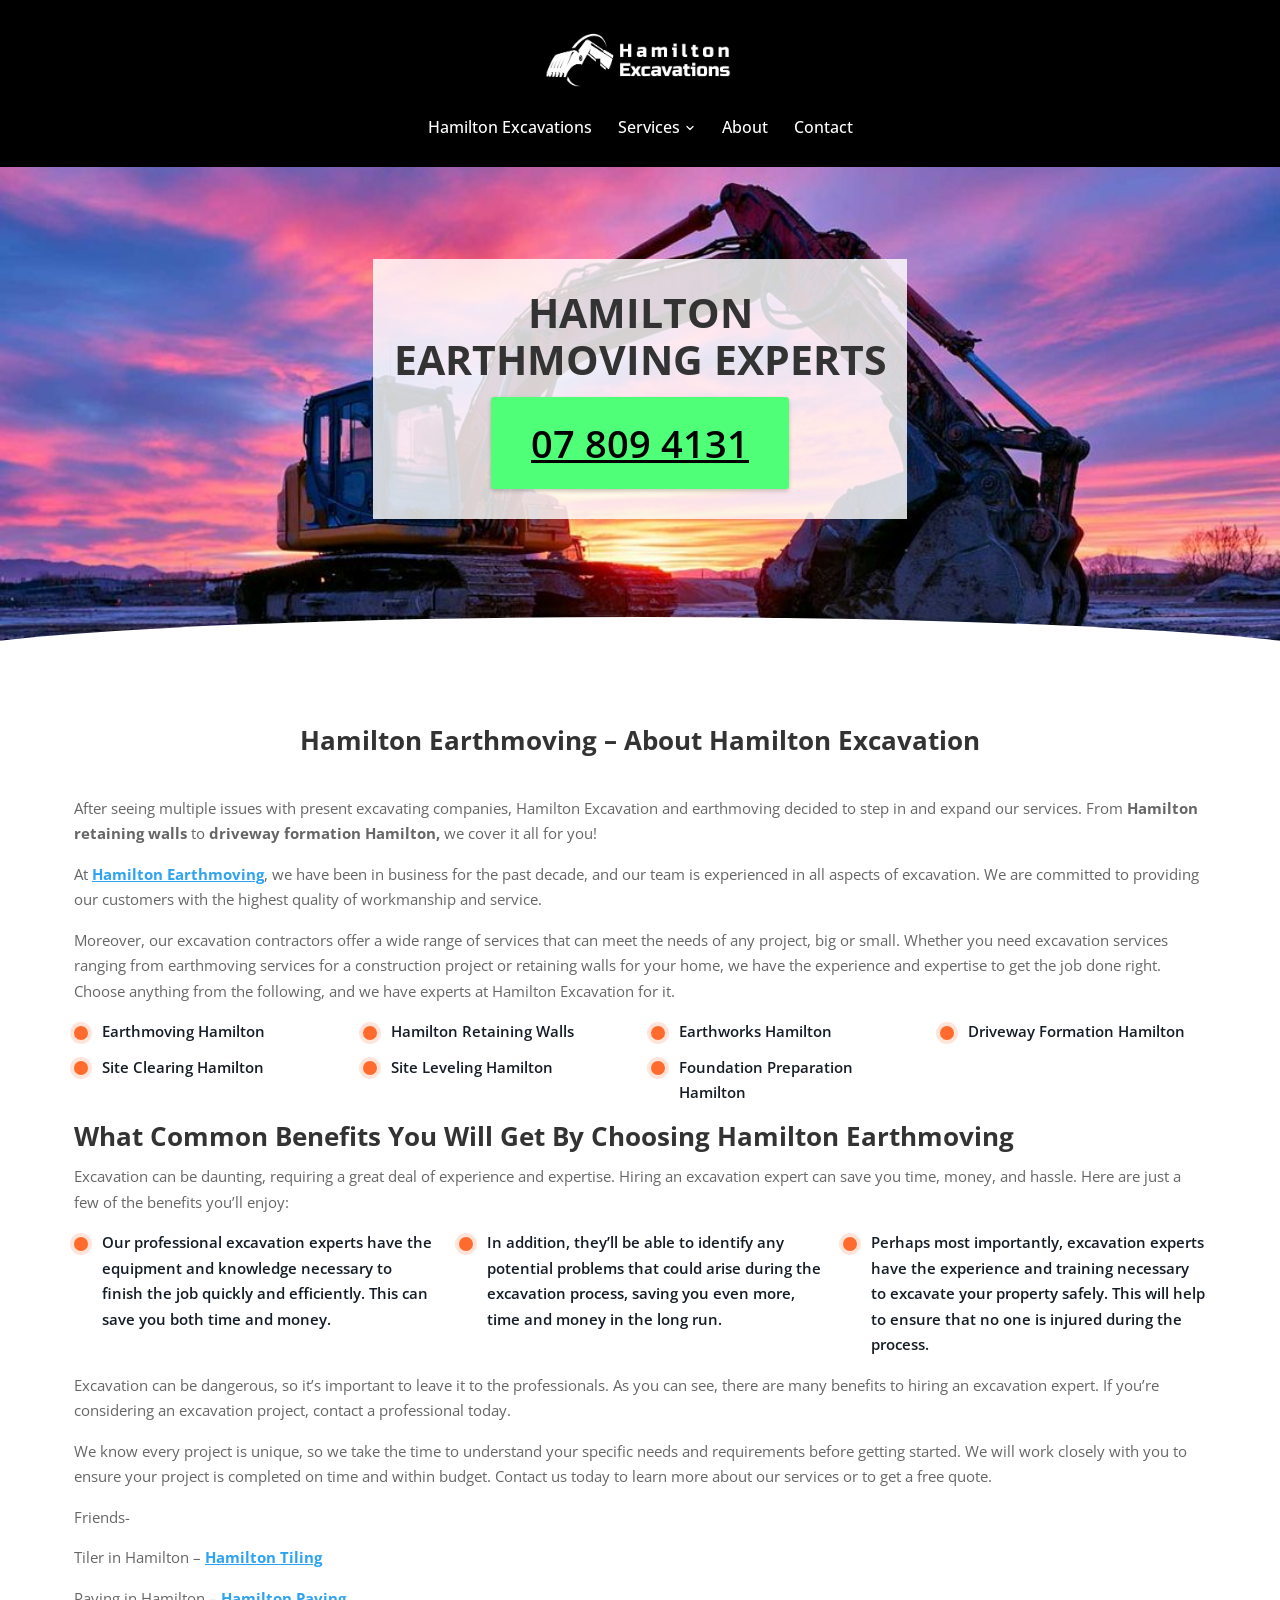
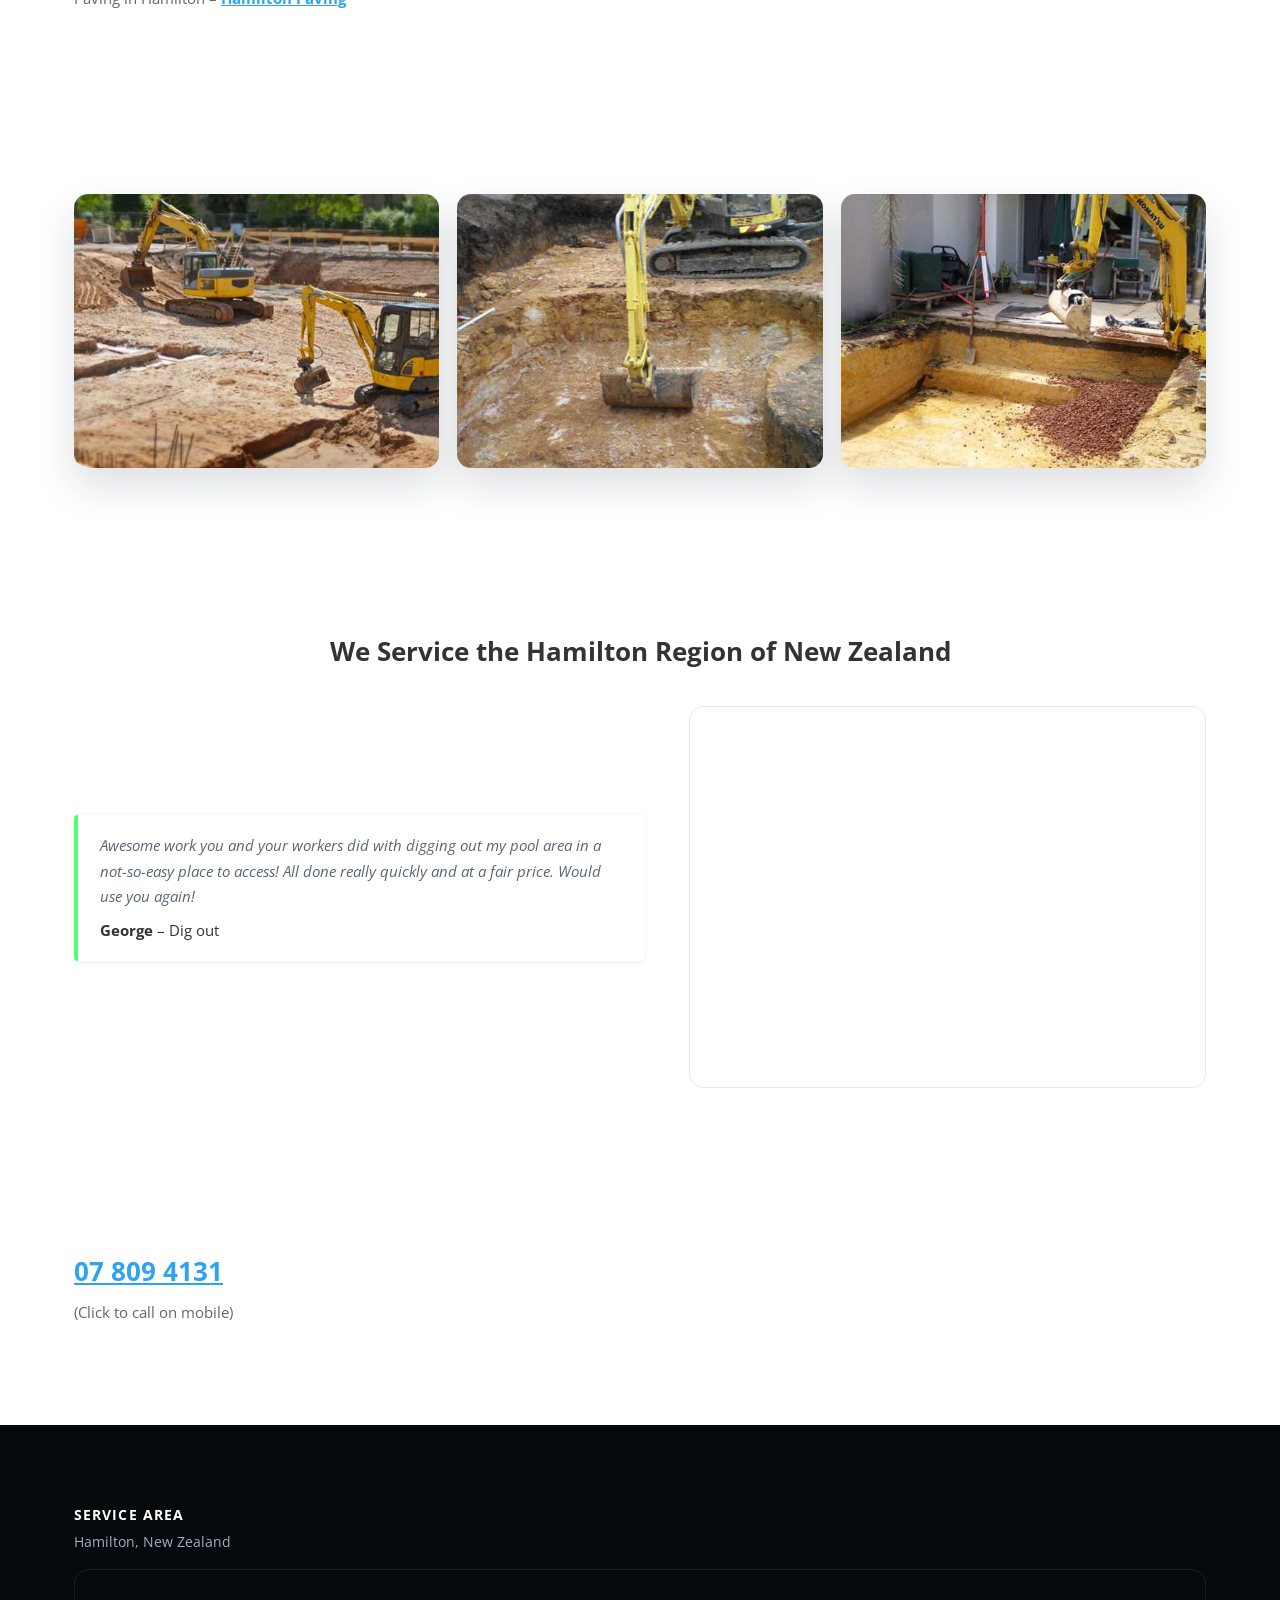
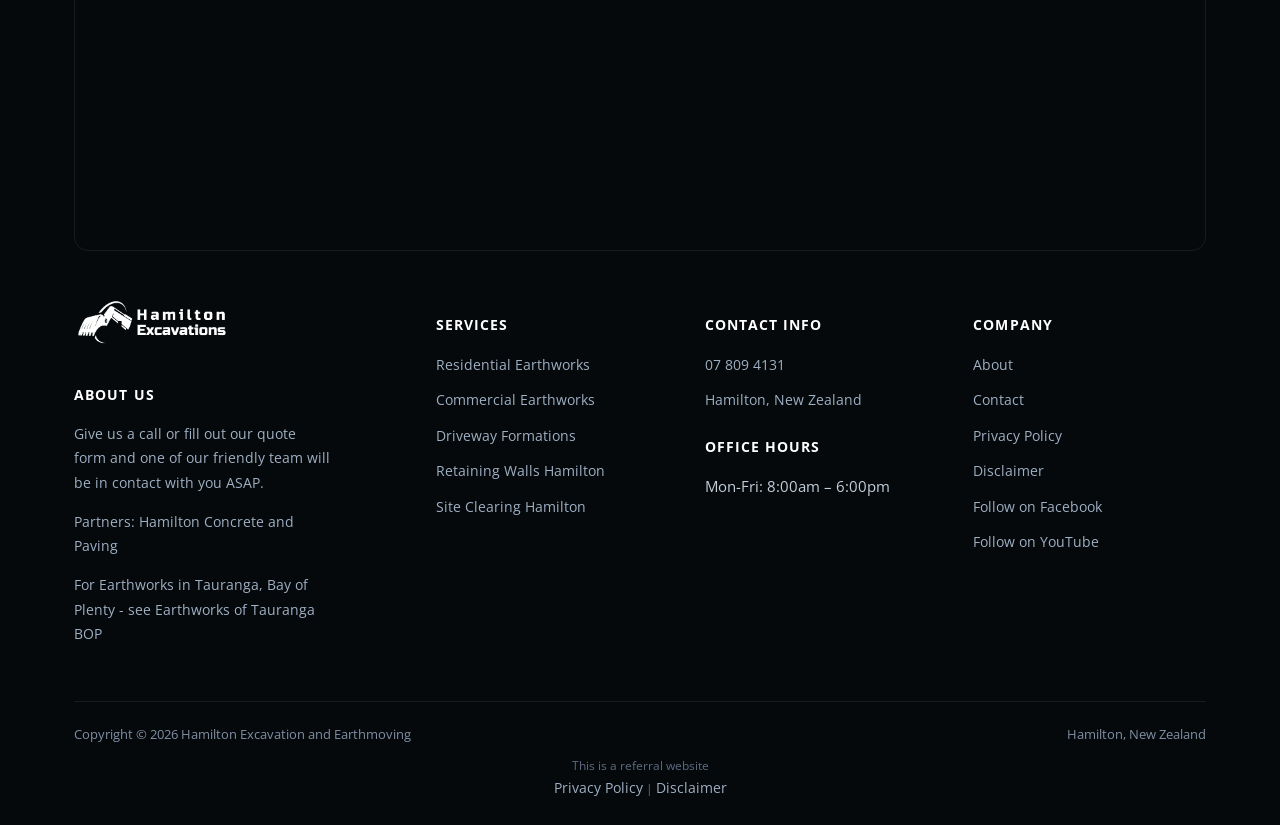
==== commit 5fc79ced: "Footer: add Earthworks of Tauranga BOP partner link Co-Authored-By: Claude Sonnet 5.5 <noreply@anthr" ====
--- a/about/index.html
+++ b/about/index.html
@@ -42,7 +42,7 @@
 <link rel="preload" as="style" href="https://fonts.googleapis.com/css2?family=Open+Sans:wght@400;600;700;800&display=swap" onload="this.onload=null;this.rel='stylesheet'">
 <noscript><link rel="stylesheet" href="https://fonts.googleapis.com/css2?family=Open+Sans:wght@400;600;700;800&display=swap"></noscript>
 <link rel="stylesheet" href="/css/style.css">
-</head>
+<style id="mnfix">.mobile-menu.open{max-height:calc(100vh - 150px);max-height:calc(100dvh - 150px);overflow-y:auto;-webkit-overflow-scrolling:touch;overscroll-behavior:contain}.mobile-menu.msub-ready .mobile-submenu{display:none}.mobile-menu.msub-ready .mobile-submenu.open{display:flex}.mobile-menu a.msub-parent{display:flex;justify-content:space-between;align-items:center}.mobile-menu a.msub-parent::after{content:"";width:8px;height:8px;border-right:2px solid currentColor;border-bottom:2px solid currentColor;transform:rotate(45deg);margin-right:6px;transition:transform .2s}.mobile-menu a.msub-parent[aria-expanded=true]::after{transform:rotate(-135deg)}</style></head>
 <body class="">
 <noscript><iframe src="https://www.googletagmanager.com/ns.html?id=GTM-MQJZXBH" height="0" width="0" style="display:none;visibility:hidden"></iframe></noscript>
 <header class="classic">
@@ -91,7 +91,7 @@
 <footer>
   <div class="wrap">
     <div class="footer-map-head"><h4>Service Area</h4><p>Hamilton, New Zealand</p></div><div class="footer-map"><iframe src="https://www.google.com/maps/embed?pb=!1m14!1m8!1m3!1d201825.3637955266!2d175.24839!3d-37.777821!3m2!1i1024!2i768!4f13.1!3m3!1m2!1s0x248fe0f146247133%3A0x8e48f410fe444acb!2sHamilton%20Excavations%20and%20Retaining%20Walls!5e0!3m2!1sen!2sau!4v1680653129129!5m2!1sen!2sau" width="600" height="280" style="border:0" allowfullscreen loading="lazy" referrerpolicy="no-referrer-when-downgrade" title="Hamilton Excavation and Earthmoving service area map"></iframe></div>
-    <div class="footer-grid "><div class="footer-brand"><a href="/" class="brand"><img src="/images/logo-long-Hamilton-Excavations-white.png" alt="Hamilton Excavations" width="496" height="175" loading="lazy"></a><h4>About us</h4><p>Give us a call or fill out our quote form and one of our friendly team will be in contact with you ASAP.</p><p>Partners: <a href="https://hamiltonconcretepaving.co.nz/" target="_blank" rel="noopener">Hamilton Concrete and Paving</a></p></div><div><h4>Services</h4><ul><li><a href="/residential-earthworks/">Residential Earthworks</a></li><li><a href="/commercial-earthworks/">Commercial Earthworks</a></li><li><a href="/driveway-formation/">Driveway Formations</a></li><li><a href="/retaining-walls/">Retaining Walls Hamilton</a></li><li><a href="/site-clearing/">Site Clearing Hamilton</a></li></ul></div><div><h4>Contact Info</h4><ul><li><a href="tel:078094131">07 809 4131</a></li><li><a href="https://goo.gl/maps/LF7P3GkXdFYofc6y6" target="_blank" rel="noopener">Hamilton, New Zealand</a></li></ul><h4 style="margin-top:22px;">Office Hours</h4><ul><li>Mon-Fri: 8:00am &ndash; 6:00pm</li></ul></div><div><h4>Company</h4><ul><li><a href="/about/">About</a></li><li><a href="/contact/">Contact</a></li><li><a href="/privacy-policy/">Privacy Policy</a></li><li><a href="/disclaimer/">Disclaimer</a></li><li><a href="https://www.facebook.com/profile.php?id=100091806720101" target="_blank" rel="noopener">Follow on Facebook</a></li><li><a href="https://www.youtube.com/channel/UCdYH-QV3wyLhXMecD7asqXA" target="_blank" rel="noopener">Follow on YouTube</a></li></ul></div></div>
+    <div class="footer-grid "><div class="footer-brand"><a href="/" class="brand"><img src="/images/logo-long-Hamilton-Excavations-white.png" alt="Hamilton Excavations" width="496" height="175" loading="lazy"></a><h4>About us</h4><p>Give us a call or fill out our quote form and one of our friendly team will be in contact with you ASAP.</p><p>Partners: <a href="https://hamiltonconcretepaving.co.nz/" target="_blank" rel="noopener">Hamilton Concrete and Paving</a></p><p>For Earthworks in Tauranga, Bay of Plenty - see <a href="https://earthworkstaurangabop.co.nz/" target="_blank" rel="noopener">Earthworks of Tauranga BOP</a></p></div><div><h4>Services</h4><ul><li><a href="/residential-earthworks/">Residential Earthworks</a></li><li><a href="/commercial-earthworks/">Commercial Earthworks</a></li><li><a href="/driveway-formation/">Driveway Formations</a></li><li><a href="/retaining-walls/">Retaining Walls Hamilton</a></li><li><a href="/site-clearing/">Site Clearing Hamilton</a></li></ul></div><div><h4>Contact Info</h4><ul><li><a href="tel:078094131">07 809 4131</a></li><li><a href="https://goo.gl/maps/LF7P3GkXdFYofc6y6" target="_blank" rel="noopener">Hamilton, New Zealand</a></li></ul><h4 style="margin-top:22px;">Office Hours</h4><ul><li>Mon-Fri: 8:00am &ndash; 6:00pm</li></ul></div><div><h4>Company</h4><ul><li><a href="/about/">About</a></li><li><a href="/contact/">Contact</a></li><li><a href="/privacy-policy/">Privacy Policy</a></li><li><a href="/disclaimer/">Disclaimer</a></li><li><a href="https://www.facebook.com/profile.php?id=100091806720101" target="_blank" rel="noopener">Follow on Facebook</a></li><li><a href="https://www.youtube.com/channel/UCdYH-QV3wyLhXMecD7asqXA" target="_blank" rel="noopener">Follow on YouTube</a></li></ul></div></div>
     <div class="footer-bottom"><span>Copyright &copy; 2026 Hamilton Excavation and Earthmoving</span><span>Hamilton, New Zealand</span></div>
     <div class="footer-disclosure">This is a referral website<br><a href="/privacy-policy/">Privacy Policy</a> | <a href="/disclaimer/">Disclaimer</a></div>
   </div>
@@ -100,5 +100,5 @@
 (function(){var b=document.getElementById('hamburgerBtn'),m=document.getElementById('mobileMenu');if(!b||!m)return;b.addEventListener('click',function(){var o=m.classList.toggle('open');b.setAttribute('aria-expanded',o?'true':'false');});})();
 </script>
 <script src="https://link.msgsndr.com/js/form_embed.js" defer></script>
-</body>
+<script id="mnfixjs">(function(){var m=document.getElementById("mobileMenu");if(!m)return;m.querySelectorAll(".mobile-submenu").forEach(function(s){var p=s.previousElementSibling;if(!p||p.tagName!=="A")return;var a=document.createElement("a");a.href=p.getAttribute("href");a.textContent="All "+p.textContent.trim();s.insertBefore(a,s.firstChild);m.classList.add("msub-ready");p.classList.add("msub-parent");p.setAttribute("aria-expanded","false");p.addEventListener("click",function(e){e.preventDefault();var o=s.classList.toggle("open");p.setAttribute("aria-expanded",o?"true":"false")})});var b=document.getElementById("hamburgerBtn");document.addEventListener("pointerdown",function(e){if(!m.classList.contains("open")||m.contains(e.target)||(b&&b.contains(e.target)))return;m.classList.remove("open");if(b)b.setAttribute("aria-expanded","false")})})();</script></body>
 </html>
